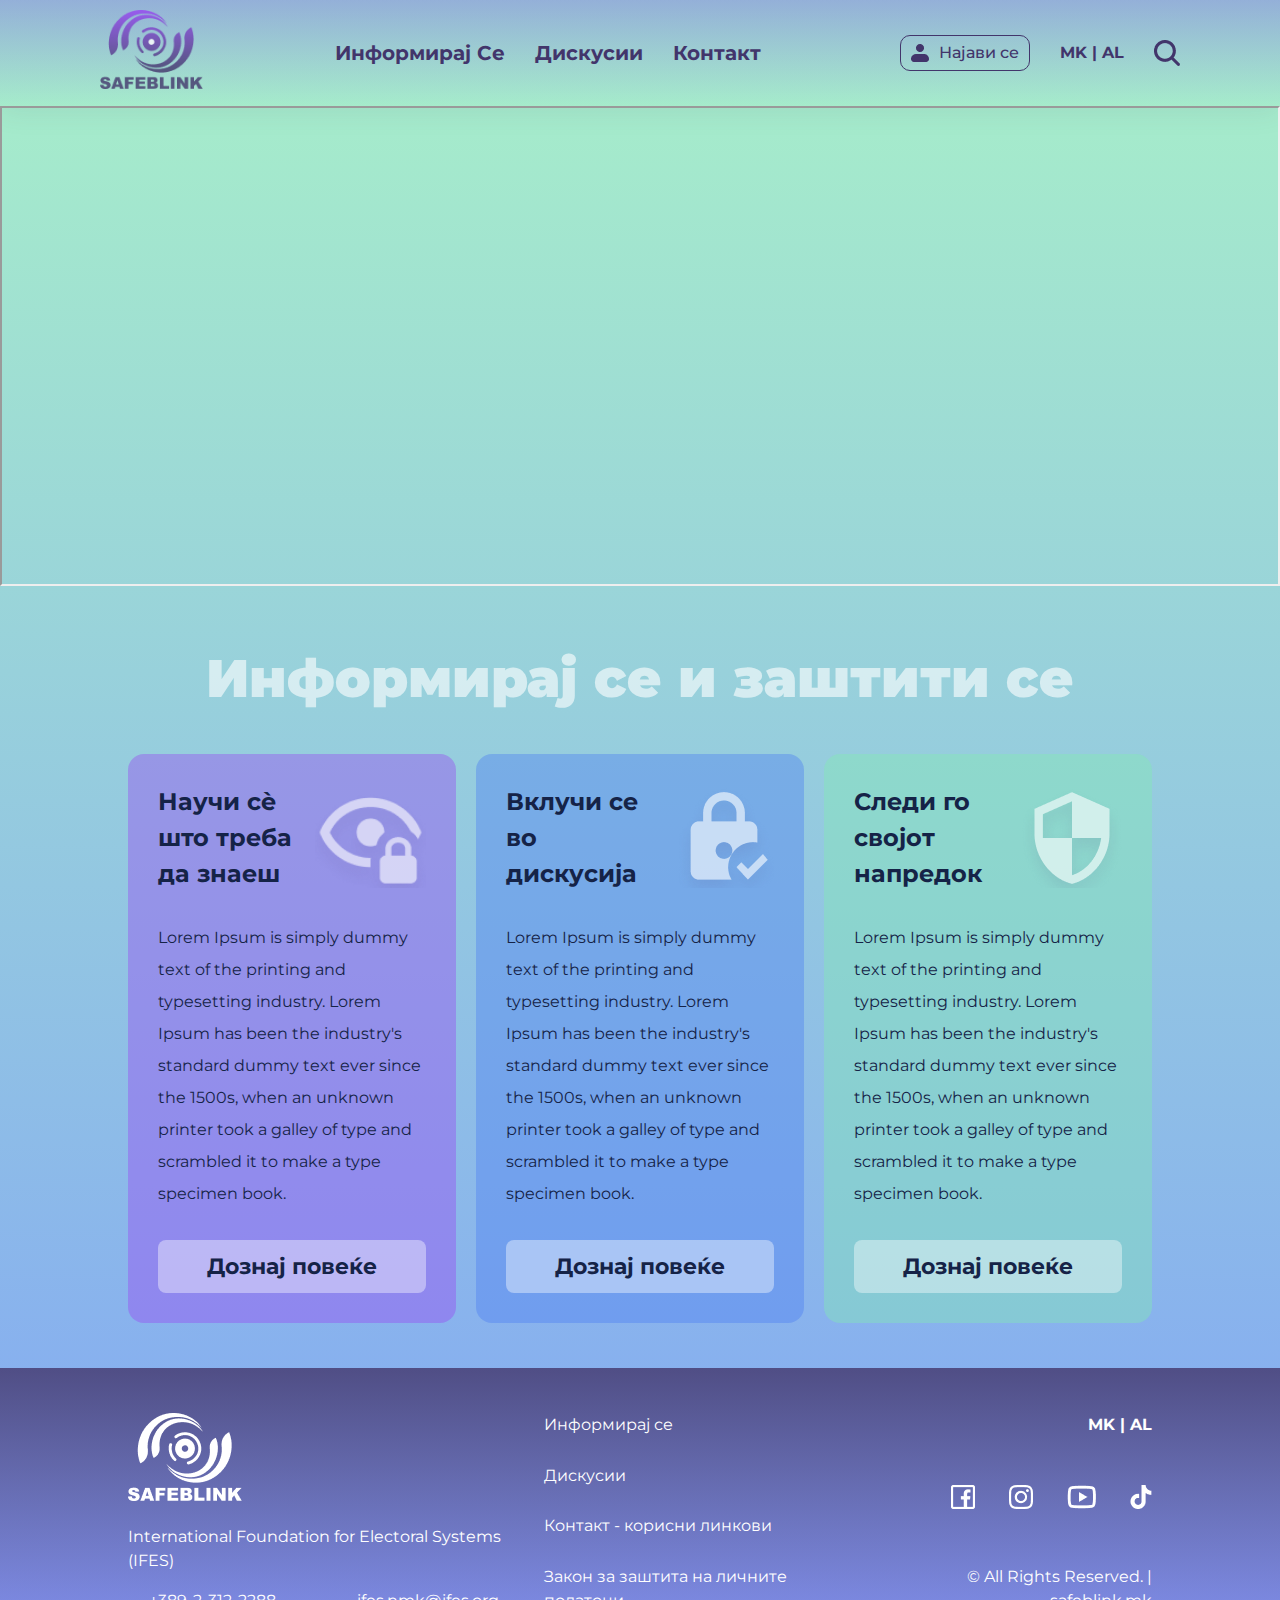
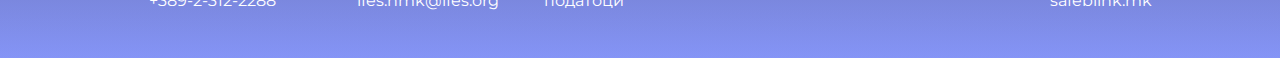
==== index.html @ 6d400f51 "added login popup" ====
<!DOCTYPE html>
<html lang="en">
  <head>
    <meta charset="UTF-8" />
    <meta name="viewport" content="width=device-width, initial-scale=1.0" />
    <title>SAFEBLINK</title>
    <link
      rel="stylesheet"
      href="https://cdnjs.cloudflare.com/ajax/libs/font-awesome/6.5.2/css/all.min.css"
      integrity="sha512-SnH5WK+bZxgPHs44uWIX+LLJAJ9/2PkPKZ5QiAj6Ta86w+fsb2TkcmfRyVX3pBnMFcV7oQPJkl9QevSCWr3W6A=="
      crossorigin="anonymous"
      referrerpolicy="no-referrer"
    />
    <link rel="stylesheet" href="./css/main.css" />
  </head>
  <body>
    <nav>
      <div>
        <div class="logo">
          <a href="#infoPage"><img src="./img/Logo.png" alt="Logo" /></a>
        </div>

        <div class="navigation-container tablet-mobile-hidden">
          <ul class="navigation">
            <li><a href="#contentPage">информирај се</a></li>
            <li><a href="#discussionsPage">дискусии</a></li>
            <li><a href="#contactPage">контакт</a></li>
            <li class="nav-profile-link" id="profileLink">
              <a href="#profilePage">профил</a>
            </li>
          </ul>
        </div>
      </div>

      <div>
        <a class="log-in-btn-a" href="#logInPage"
          ><div class="log-in-btn" id="loginLink">
            <img src="./img/User-Placeholder.png" alt="User" />
            <p>Најави се</p>
          </div></a
        >

        <a class="log-out-btn-a" href="#logInPage"
          ><div class="log-in-btn" id="loginLink">
            <i class="fa-solid fa-right-from-bracket"></i>
            <p>Одјави се</p>
          </div></a
        >

        <div class="profile-nav" id="profileImageLink">
          <div class="profile-img">
            <a href="#profilePage"
              ><img src="" id="navUserImage" alt="Image"
            /></a>
          </div>
        </div>

        <div class="localization mobile-hidden">
          <p>mk | al</p>
        </div>

        <div class="search-container mobile-hidden">
          <div class="search">
            <img src="./img/Search-icon.png" alt="Search" />
          </div>
        </div>

        <burger class="container pc-hidden"
          ><div class="burger">
            <span></span>
            <span></span>
            <span></span></div
        ></burger>

        <div class="navigation-burger-container">
          <ul class="navigation-burger">
            <li><a href="#contentPage">информирај се</a></li>
            <li><a href="#discussionsPage">дискусии</a></li>
            <li><a href="#contactPage">контакт</a></li>
            <li id="profileLinkBurger"><a href="#profilePage">Профил</a></li>
          </ul>
        </div>
      </div>
    </nav>

    <section id="infoPage">
      <!-- VIDEO -->
      <div class="video">
        <iframe
          width="100%"
          height="480"
          src="https://www.youtube.com/embed/tgbNymZ7vqY?mute=1"
        >
        </iframe>
      </div>
      <!-- SECURITY INFO -->
      <div class="sec-info">
        <h1>Информирај се и заштити се</h1>

        <div class="sec-info-cards">
          <div class="sec-info-card purple">
            <div>
              <div class="sec-info-title">Научи сè што треба да знаеш</div>
              <img src="./img/eye-icon.png" alt="" />
            </div>

            <div class="details">
              Lorem Ipsum is simply dummy text of the printing and typesetting
              industry. Lorem Ipsum has been the industry's standard dummy text
              ever since the 1500s, when an unknown printer took a galley of
              type and scrambled it to make a type specimen book.
            </div>

            <a href="#contentPage">Дознај повеќе</a>
          </div>
          <div class="sec-info-card blue">
            <div>
              <div class="sec-info-title">Вклучи се во дискусија</div>
              <img src="./img/lock-icon.png" alt="" />
            </div>

            <div class="details">
              Lorem Ipsum is simply dummy text of the printing and typesetting
              industry. Lorem Ipsum has been the industry's standard dummy text
              ever since the 1500s, when an unknown printer took a galley of
              type and scrambled it to make a type specimen book.
            </div>

            <a href="#discussionsPage">Дознај повеќе</a>
          </div>
          <div class="sec-info-card green">
            <div>
              <div class="sec-info-title">Следи го својот напредок</div>
              <img src="./img/shield-icon.png" alt="" />
            </div>

            <div class="details">
              Lorem Ipsum is simply dummy text of the printing and typesetting
              industry. Lorem Ipsum has been the industry's standard dummy text
              ever since the 1500s, when an unknown printer took a galley of
              type and scrambled it to make a type specimen book.
            </div>

            <a href="#">Дознај повеќе</a>
          </div>
        </div>
      </div>
    </section>

    <section id="logInPage">
      <div class="log-in-page">
        <div class="log-in-form">
          <h1>Придружи ни се</h1>
          <a href="#"
            ><div class="continue-with">
              <i class="fa-brands fa-google fa-xl"></i>
              <p>Продолжи со Google</p>
            </div></a
          >
          <a href="#"
            ><div class="continue-with">
              <i class="fa-brands fa-apple fa-xl"></i>
              <p>Продолжи со Apple</p>
            </div></a
          >
          <a href="#"
            ><div class="continue-with">
              <i class="fa-brands fa-tiktok fa-xl"></i>
              <p>Продолжи со TikTok</p>
            </div></a
          >

          <div class="or"><span>или</span></div>

          <form id="logInForm">
            <label for="usernameLogIn">Корисничко име</label>
            <input
              class="not-checkbox"
              type="text"
              id="usernameLogIn"
              placeholder="Username"
            />

            <label for="passwordLogIn">Лозинка</label>
            <input
              class="not-checkbox"
              type="password"
              id="passwordLogIn"
              placeholder="Password"
            />

            <div class="log-in-help">
              <span
                ><input type="checkbox" id="remember-me" /><label
                  for="remember-me"
                  >Запомни ме</label
                ></span
              ><span><a href="#">Ја заборави лозинката?</a></span>
            </div>

            <button type="submit" class="button-form">Најави се</button>
          </form>
        </div>
        <div class="log-in-image">
          <img src="./img/Log-in-page-image.png" alt="Image" />
        </div>

        <div class="sec-info-modal d-none" id="secInfoModal">
          <div class="sec-info-modal-content">
            <h2>Добредојде!</h2>
            <h4>Успешно пронајден профил</h4>
            <button>Продолжи кон Safeblink</button>
          </div>
        </div>
      </div>
    </section>

    <section id="contentPage">
      <div class="content-page">
        <h1>Сè што треба да знаеш</h1>

        <div class="tablet-mobile-hidden">
          <div class="type-of-content-container">
            <div class="type-of-content active">Видеа</div>
            <div class="type-of-content">Упатства</div>
            <div class="type-of-content">Статии</div>
          </div>
        </div>

        <div class="type-of-content-carousel-container pc-hidden">
          <div class="type-of-content-carousel">
            <div class="carousel-cycle prev">
              <i class="fa-solid fa-arrow-left fa-2xl"></i>
            </div>
            <div class="type-of-content-carousel-item active">Видеа</div>
            <div class="type-of-content-carousel-item">Упатства</div>
            <div class="type-of-content-carousel-item">Статии</div>
            <div class="carousel-cycle next">
              <i class="fa-solid fa-arrow-right fa-2xl"></i>
            </div>
          </div>
          <div class="carousel-btns">
            <span class="carousel-btn active"></span>
            <span class="carousel-btn"></span>
            <span class="carousel-btn"></span>
          </div>
        </div>

        <div class="content-filters"></div>
        <div class="content-cards"></div>

        <!-- MODAL -->
        <div class="content-page-modal">
          <div class="details-and-comments">
            <div class="details"></div>

            <div class="modal-video pc-hidden"></div>

            <div class="comments">
              <div class="new-comment">
                <form id="modalComment">
                  <input
                    id="newModalComment"
                    type="text"
                    placeholder="Остави коментар..."
                  />
                  <span id="modalUser" class="d-flex aic"></span>
                </form>
              </div>
              <div class="all-comments"></div>
            </div>
          </div>

          <div class="modal-video tablet-mobile-hidden"></div>
        </div>
      </div>
    </section>

    <section id="discussionsPage">
      <div class="discussion-page">
        <h1>Табла за дискусии</h1>
        <div class="discussions-container">
          <div class="discussions">
            <div class="new-discussion">
              <form id="newDiscForm">
                <input
                  id="discDetails"
                  type="text"
                  placeholder="Сподели искуство..."
                />
                <span id="discUsername">John Doe</span>
              </form>
            </div>

            <div class="all-discussions">
              <div class="discussion blue">
                <div class="discussion-details">
                  <p>
                    Лорем ипсум е едноставен модел на текст кој се користел во
                    печатарската индустрија. Лорем ипсум бил индустриски
                    стандард кој се користел како модел уште пред 1500 години,
                    кога непознат печатар зел кутија со букви и ги сложил на
                    таков начин за да направи примерок на книга. И не само што
                    овој модел опстанал пет векови туку почнал да се користи и
                    во електронските медиуми, кој се уште не е променет. Се
                    популаризирал во 60-тите години на дваесеттиот век со
                    издавањето на збирка од страни во кои се наоѓале Lorem Ipsum
                    пасуси, а денес во софтверскиот пакет како што е Aldus
                    PageMaker во кој се наоѓа верзија на Lorem Ipsum.
                  </p>
                  <div class="space-between">
                    <span class="d-flex aic"
                      ><div class="profile-img">
                        <a href="#"
                          ><img src="./img/Rectangle 562.png" alt="Image"
                        /></a>
                      </div>
                      John Doe</span
                    ><span class="d-flex aic">Date</span>
                  </div>
                  <form>
                    <input type="text" placeholder="Напиши коментар..." />
                  </form>
                  <div class="disc-extra">
                    <i class="fa-solid fa-plus"></i><span>5 Коментари</span
                    ><span>84 Реакции</span>
                  </div>
                </div>
              </div>
              <div class="discussion purple">
                <div class="discussion-details">
                  <p>
                    Лорем ипсум е едноставен модел на текст кој се користел во
                    печатарската индустрија. Лорем ипсум бил индустриски
                    стандард кој се користел како модел уште пред 1500 години,
                    кога непознат печатар зел кутија со букви и ги сложил на
                    таков начин за да направи примерок на книга.
                  </p>
                  <div class="space-between">
                    <span class="d-flex aic"
                      ><div class="profile-img">
                        <a href="#"
                          ><img src="./img/Rectangle 562.png" alt="Image"
                        /></a>
                      </div>
                      John Doe</span
                    ><span class="d-flex aic">Date</span>
                  </div>
                  <form>
                    <input type="text" placeholder="Напиши коментар..." />
                  </form>
                  <div class="disc-extra">
                    <i class="fa-solid fa-plus"></i><span>5 Коментари</span
                    ><span>84 Реакции</span>
                  </div>
                </div>
              </div>
              <div class="discussion green">
                <div class="discussion-details">
                  <p>
                    Лорем ипсум е едноставен модел на текст кој се користел во
                    печатарската индустрија. Лорем ипсум бил индустриски
                    стандард кој се користел како модел уште пред 1500 години,
                    кога непознат печатар зел кутија со букви и ги сложил на
                    таков начин за да направи примерок на книга. И не само што
                    овој модел опстанал пет векови туку почнал да се користи и
                    во електронските медиуми, кој се уште не е променет.
                  </p>
                  <div class="space-between">
                    <span class="d-flex aic"
                      ><div class="profile-img">
                        <a href="#"
                          ><img src="./img/Rectangle 562.png" alt="Image"
                        /></a>
                      </div>
                      John Doe</span
                    ><span class="d-flex aic">Date</span>
                  </div>
                  <form>
                    <input type="text" placeholder="Напиши коментар..." />
                  </form>
                  <div class="disc-extra">
                    <i class="fa-solid fa-plus"></i><span>5 Коментари</span
                    ><span>84 Реакции</span>
                  </div>
                </div>
              </div>
              <div class="discussion green">
                <div class="discussion-details">
                  <p>
                    Лорем ипсум е едноставен модел на текст кој се користел во
                    печатарската индустрија. Лорем ипсум бил индустриски
                    стандард кој се користел како модел уште пред 1500 години,
                    кога непознат печатар зел кутија со букви и ги сложил на
                    таков начин за да направи примерок на книга. И не само што
                    овој модел опстанал пет векови туку почнал да се користи и
                    во електронските медиуми, кој се уште не е променет.
                  </p>
                  <div class="space-between">
                    <span class="d-flex aic"
                      ><div class="profile-img">
                        <a href="#"
                          ><img src="./img/Rectangle 562.png" alt="Image"
                        /></a>
                      </div>
                      John Doe</span
                    ><span class="d-flex aic">Date</span>
                  </div>
                  <form>
                    <input type="text" placeholder="Напиши коментар..." />
                  </form>
                  <div class="disc-extra">
                    <i class="fa-solid fa-plus"></i><span>5 Коментари</span
                    ><span>84 Реакции</span>
                  </div>
                </div>
              </div>
              <div class="discussion purple">
                <div class="discussion-details">
                  <p>
                    Лорем ипсум е едноставен модел на текст кој се користел во
                    печатарската индустрија. Лорем ипсум бил индустриски
                    стандард кој се користел како модел уште пред 1500 години,
                    кога непознат печатар зел кутија со букви и ги сложил на
                    таков начин за да направи примерок на книга. И не само што
                    овој модел опстанал пет векови туку почнал да се користи и
                    во електронските медиуми, кој се уште не е променет.
                  </p>
                  <div class="space-between">
                    <span class="d-flex aic"
                      ><div class="profile-img">
                        <a href="#"
                          ><img src="./img/Rectangle 562.png" alt="Image"
                        /></a>
                      </div>
                      John Doe</span
                    ><span class="d-flex aic">Date</span>
                  </div>
                  <form>
                    <input type="text" placeholder="Напиши коментар..." />
                  </form>
                  <div class="disc-extra">
                    <i class="fa-solid fa-plus"></i><span>5 Коментари</span
                    ><span>84 Реакции</span>
                  </div>
                </div>
              </div>
              <div class="discussion blue">
                <div class="discussion-details">
                  <p>
                    Лорем ипсум е едноставен модел на текст кој се користел во
                    печатарската индустрија. Лорем ипсум бил индустриски
                    стандард кој се користел како модел уште пред 1500 години,
                    кога непознат печатар зел кутија со букви и ги сложил на
                    таков начин за да направи примерок на книга. И не само што
                    овој модел опстанал пет векови туку почнал да се користи и
                    во електронските медиуми, кој се уште не е променет. Се
                    популаризирал во 60-тите години на дваесеттиот век со
                    издавањето на збирка од страни во кои се наоѓале Lorem Ipsum
                    пасуси, а денес во софтверскиот пакет како што е Aldus
                    PageMaker во кој се наоѓа верзија на Lorem Ipsum.
                  </p>
                  <div class="space-between">
                    <span class="d-flex aic"
                      ><div class="profile-img">
                        <a href="#"
                          ><img src="./img/Rectangle 562.png" alt="Image"
                        /></a>
                      </div>
                      John Doe</span
                    ><span class="d-flex aic">Date</span>
                  </div>
                  <form>
                    <input type="text" placeholder="Напиши коментар..." />
                  </form>
                  <div class="disc-extra">
                    <i class="fa-solid fa-plus"></i><span>5 Коментари</span
                    ><span>84 Реакции</span>
                  </div>
                </div>
              </div>
              <div class="discussion purple">
                <div class="discussion-details">
                  <p>
                    Лорем ипсум е едноставен модел на текст кој се користел во
                    печатарската индустрија. Лорем ипсум бил индустриски
                    стандард кој се користел како модел уште пред 1500 години,
                    кога непознат печатар зел кутија со букви и ги сложил на
                    таков начин за да направи примерок на книга. И не само што
                    овој модел опстанал пет векови туку почнал да се користи и
                    во електронските медиуми, кој се уште не е променет. Се
                    популаризирал во 60-тите години на дваесеттиот век со
                    издавањето на збирка од страни во кои се наоѓале Lorem Ipsum
                    пасуси, а денес во софтверскиот пакет како што е Aldus
                    PageMaker во кој се наоѓа верзија на Lorem Ipsum.
                  </p>
                  <div class="space-between">
                    <span class="d-flex aic"
                      ><div class="profile-img">
                        <a href="#"
                          ><img src="./img/Rectangle 562.png" alt="Image"
                        /></a>
                      </div>
                      John Doe</span
                    ><span class="d-flex aic">Date</span>
                  </div>
                  <form>
                    <input type="text" placeholder="Напиши коментар..." />
                  </form>
                  <div class="disc-extra">
                    <i class="fa-solid fa-plus"></i><span>5 Коментари</span
                    ><span>84 Реакции</span>
                  </div>
                </div>
              </div>
              <div class="discussion green">
                <div class="discussion-details">
                  <p>
                    Лорем ипсум е едноставен модел на текст кој се користел во
                    печатарската индустрија. Лорем ипсум бил индустриски
                    стандард кој се користел како модел уште пред 1500 години,
                    кога непознат печатар зел кутија со букви и ги сложил на
                    таков начин за да направи примерок на книга.
                  </p>
                  <div class="space-between">
                    <span class="d-flex aic"
                      ><div class="profile-img">
                        <a href="#"
                          ><img src="./img/Rectangle 562.png" alt="Image"
                        /></a>
                      </div>
                      John Doe</span
                    ><span class="d-flex aic">Date</span>
                  </div>
                  <form>
                    <input type="text" placeholder="Напиши коментар..." />
                  </form>
                  <div class="disc-extra">
                    <i class="fa-solid fa-plus"></i><span>5 Коментари</span
                    ><span>84 Реакции</span>
                  </div>
                </div>
              </div>
              <div class="discussion blue">
                <div class="discussion-details">
                  <p>
                    Лорем ипсум е едноставен модел на текст кој се користел во
                    печатарската индустрија. Лорем ипсум бил индустриски
                    стандард кој се користел како модел уште пред 1500 години,
                    кога непознат печатар зел кутија со букви и ги сложил на
                    таков начин за да направи примерок на книга. И не само што
                    овој модел опстанал пет векови туку почнал да се користи и
                    во електронските медиуми, кој се уште не е променет. Се
                    популаризирал во 60-тите години на дваесеттиот век со
                    издавањето на збирка од страни во кои се наоѓале Lorem Ipsum
                    пасуси, а денес во софтверскиот пакет како што е Aldus
                    PageMaker во кој се наоѓа верзија на Lorem Ipsum.
                  </p>
                  <div class="space-between">
                    <span class="d-flex aic"
                      ><div class="profile-img">
                        <a href="#"
                          ><img src="./img/Rectangle 562.png" alt="Image"
                        /></a>
                      </div>
                      John Doe</span
                    ><span class="d-flex aic">Date</span>
                  </div>
                  <form>
                    <input type="text" placeholder="Напиши коментар..." />
                  </form>
                  <div class="disc-extra">
                    <i class="fa-solid fa-plus"></i><span>5 Коментари</span
                    ><span>84 Реакции</span>
                  </div>
                </div>
              </div>
            </div>
          </div>
        </div>
        <div class="blur">
          <div class="blur-inner">
            <i class="fa-solid fa-plus"></i>View More
          </div>
        </div>
      </div>
    </section>

    <section id="contactPage">
      <div class="contact-page" id="">
        <h1>Контакт</h1>
        <h3>Побарај стручна помош</h3>
        <div class="contact-container marb-gutter-base-3">
          <div class="contact-details">
            <h4>Агенција за заштита на личните податоци</h4>
            <p>
              Лорем ипсум е едноставен модел на текст кој се користел во
              печатарската индустрија. Лорем ипсум бил индустриски стандард кој
              се користел како модел уште пред 1500 години, кога непознат
              печатар зел кутија со букви и ги сложил на таков начин за да
              направи примерок на книга.
            </p>
          </div>
          <div class="contact-link">
            <a href="#">Линк</a>
          </div>
        </div>
        <h3>Невладини организации</h3>
        <div class="contact-container marb-gutter-base">
          <div class="contact-details">
            <h4>NGO 1</h4>
            <p>
              Лорем ипсум е едноставен модел на текст кој се користел во
              печатарската индустрија. Лорем ипсум бил индустриски стандард кој
              се користел како модел уште пред 1500 години, кога непознат
              печатар зел кутија со букви и ги сложил на таков начин за да
              направи примерок на книга.
            </p>
          </div>
          <div class="contact-link">
            <a href="#">Линк</a>
          </div>
        </div>
        <div class="contact-container marb-gutter-base">
          <div class="contact-details">
            <h4>NGO 2</h4>
            <p>
              Лорем ипсум е едноставен модел на текст кој се користел во
              печатарската индустрија. Лорем ипсум бил индустриски стандард кој
              се користел како модел уште пред 1500 години, кога непознат
              печатар зел кутија со букви и ги сложил на таков начин за да
              направи примерок на книга.
            </p>
          </div>
          <div class="contact-link">
            <a href="#">Линк</a>
          </div>
        </div>
        <div class="contact-container">
          <div class="contact-details">
            <h4>NGO 3</h4>
            <p>
              Лорем ипсум е едноставен модел на текст кој се користел во
              печатарската индустрија. Лорем ипсум бил индустриски стандард кој
              се користел како модел уште пред 1500 години, кога непознат
              печатар зел кутија со букви и ги сложил на таков начин за да
              направи примерок на книга.
            </p>
          </div>
          <div class="contact-link">
            <a href="#">Линк</a>
          </div>
        </div>
      </div>
    </section>

    <section id="profilePage">
      <div class="profile-page">
        <h1>Профил</h1>
        <div class="profile-main">
          <div class="profile-image-container">
            <div class="profile-image">
              <img id="profilePicture" src="" alt="Pfp" />
              <button class="profile-edit hover">Промени</button>
            </div>
          </div>

          <div class="profile-settings">
            <form id="profileSettings">
              <div class="settings-section">
                <div class="settings-section-inner">
                  <label for="username-profile"
                    >Име и презиме / Корисничко име</label
                  >
                  <div class="relative">
                    <input
                      class="input-profile hover"
                      type="text"
                      id="username-profile"
                      disabled
                    />
                    <button class="profile-edit hover">Промени</button>
                  </div>
                </div>

                <div class="settings-section-inner">
                  <label for="email-profile">Email адреса</label>
                  <div class="relative">
                    <input
                      class="input-profile hover"
                      type="email"
                      id="email-profile"
                      disabled
                    />
                    <button class="profile-edit hover" id="editEmail">
                      Промени
                    </button>
                    <div class="editing">
                      <button class="profile-editing" id="editEmailConfirm">
                        <i class="fa-solid fa-check fa-xl lime-green"></i>
                      </button>
                      <button class="profile-editing" id="editEmailCancel">
                        <i class="fa-solid fa-xmark fa-xl red"></i>
                      </button>
                    </div>
                  </div>
                </div>

                <div class="settings-section-inner">
                  <label for="password-profile">Лозинка</label>
                  <div class="relative">
                    <input
                      class="input-profile hover"
                      type="password"
                      id="password-profile"
                      disabled
                    />
                    <button class="profile-edit hover">Промени</button>
                  </div>
                </div>
              </div>

              <div class="settings-section">
                <div class="settings-section-inner">
                  <label for="birth-date">Година на раѓање</label>
                  <div class="relative">
                    <input
                      class="input-profile hover"
                      type="number"
                      id="birth-date"
                      min="1900"
                      max="2024"
                      step="1"
                      disabled
                    />
                    <button class="profile-edit hover" id="editBirthDate">
                      Промени
                    </button>
                    <div class="editing">
                      <button class="profile-editing" id="editBirthDateConfirm">
                        <i class="fa-solid fa-check fa-xl lime-green"></i>
                      </button>
                      <button class="profile-editing" id="editBirthDateCancel">
                        <i class="fa-solid fa-xmark fa-xl red"></i>
                      </button>
                    </div>
                  </div>
                </div>

                <div class="settings-section-inner">
                  <label for="gender">Пол</label>
                  <div class="relative">
                    <input
                      class="input-profile hover"
                      type="text"
                      id="gender"
                      disabled
                    />
                    <button class="profile-edit hover">Промени</button>
                  </div>
                </div>
              </div>
            </form>
          </div>
        </div>

        <div class="profile-progress">
          <div class="progress-extra">
            <p>Следи го својот Safeblink напредок!</p>
            <p class="progress-extra-p">Моментално ниво: Лорем ипсум</p>
          </div>
          <div class="profile-progress-bar">
            <div class="profile-progress-bar-inner"></div>
          </div>
        </div>

        <div class="profile-achievements">
          <div class="achievement d-grid">
            <div class="achievement-img">
              <i class="fa-solid fa-hand-fist"></i>
            </div>
            <span>Се придружи!</span>
          </div>
          <div class="achievement d-none" id="videosAchievement">
            <div class="achievement-img">
              <i class="fa-solid fa-video"></i>
            </div>
            <span>Изгледани 5 видеа</span>
          </div>
          <div class="achievement d-none" id="discussionAchievement">
            <div class="achievement-img">
              <i class="fa-solid fa-shield-halved"></i>
            </div>
            <span>Активност во дискусија</span>
          </div>
        </div>
      </div>
    </section>

    <footer>
      <div class="footer-inner">
        <div class="outer">
          <div class="inner logo-footer">
            <a href="#infoPage"
              ><img src="./img/Logo-white.png" alt="Logo"
            /></a>
          </div>
          <div class="inner">
            <p class="margin-top">
              International Foundation for Electoral Systems (IFES)
            </p>
          </div>
          <div class="inner font-awesome-icons-outer">
            <div class="font-awesome-icons-inner">
              <i class="fa-solid fa-phone"></i>
              <p>+389-2-312-2288</p>
            </div>
            <div class="font-awesome-icons-inner">
              <i class="fa-regular fa-envelope margin-left"></i>
              <p>ifes.nmk@ifes.org</p>
            </div>
          </div>
        </div>
        <div class="outer">
          <div class="extra-links">
            <div><a href="#contentPage">Информирај се</a></div>
            <div><a href="#discussionsPage">Дискусии</a></div>
            <div><a href="#contactPage">Контакт - корисни линкови</a></div>
            <div><a href="#">Закон за заштита на личните податоци</a></div>
          </div>
        </div>
        <div class="outer last">
          <div class="localization marb-1-5rem">
            <div>mk | al</div>
          </div>
          <div class="inner marb-1-5rem">
            <a href="#"><img src="./img/facebook.png" alt="facebook" /></a>
            <a href="#"><img src="./img/Instagram.png" alt="instagram" /></a>
            <a href="#"><img src="./img/Youtube.png" alt="youtube" /></a>
            <a href="#"><img src="./img/TikTok.png" alt="tiktok" /></a>
          </div>
          <div class="inner">© All Rights Reserved. | safeblink.mk</div>
        </div>
      </div>
    </footer>
    <!-- JAVASCRIPT -->
    <script type="module" src="./js/variables.js"></script>
    <script type="module" src="./js/helpers.js"></script>
    <script type="module" src="./js/misc.js"></script>
    <script type="module" src="./js/content-page.js"></script>
    <script type="module" src="./js/discussion-page.js"></script>
    <script type="module" src="./js/profile-page.js"></script>
    <script type="module" src="./js/routing.js"></script>
  </body>
</html>
---- css/main.css ----
@import url("https://fonts.googleapis.com/css2?family=Montserrat:ital,wght@0,100..900;1,100..900&family=Ubuntu:ital,wght@0,300;0,400;0,500;0,700;1,300;1,400;1,500;1,700&display=swap");
* {
  box-sizing: border-box;
}

body {
  margin: 0;
}

h1,
h2,
h3,
p,
ul {
  margin-top: 0;
}

img {
  display: inline-block;
  max-width: 100%;
}

a {
  text-decoration: none;
}

.profile-page, .profile-page .profile-progress, .contact-page, .discussion-page, .content-page, .content-page .content-cards, .log-in-page, footer .footer-inner, .sec-info {
  padding-top: 2.8125rem;
  padding-bottom: 2.8125rem;
}
@media (max-width: 768px) {
  .profile-page, .profile-page .profile-progress, .contact-page, .discussion-page, .content-page, .content-page .content-cards, .log-in-page, footer .footer-inner, .sec-info {
    padding-top: 1.875rem;
    padding-bottom: 1.875rem;
  }
}

.profile-page, .contact-page, .discussion-page, .content-page, .log-in-page, footer .footer-inner, .sec-info {
  width: 80%;
  margin-left: auto;
  margin-right: auto;
}
@media (max-width: 768px) {
  .profile-page, .contact-page, .discussion-page, .content-page, .log-in-page, footer .footer-inner, .sec-info {
    width: 100%;
    padding-left: 0.9375rem;
    padding-right: 0.9375rem;
  }
}

.sec-info .sec-info-cards .sec-info-card a {
  padding: 10px 0;
  width: 100%;
  font-size: 22px;
  font-weight: 700;
  border: 2px;
  border-radius: 8px;
  background: rgba(255, 255, 255, 0.4);
  color: rgb(21, 35, 71);
  display: block;
  text-align: center;
}
.sec-info .sec-info-cards .sec-info-card a:hover {
  cursor: pointer;
}

.profile-page h1, .contact-page h1, .discussion-page h1, .content-page h1, .log-in-page h1, .sec-info h1 {
  font-size: clamp(2.5rem, 4.167vw, 6.25rem);
  font-weight: 900;
  color: hsla(0, 0%, 100%, 0.6);
}
@media (max-width: 768px) {
  .profile-page h1, .contact-page h1, .discussion-page h1, .content-page h1, .log-in-page h1, .sec-info h1 {
    text-align: center;
  }
}

.log-in-page .button-form, .sec-info-modal button {
  background: rgba(255, 255, 255, 0.4);
  border: 1.58px solid;
  border-image-source: linear-gradient(180deg, rgba(255, 255, 255, 0.4) 0%, rgba(255, 255, 255, 0) 29.17%);
  box-shadow: 0px 6.32px 12.64px 0px rgba(66, 53, 107, 0.1);
  padding: 0.5625rem 0;
  width: 50%;
  border-radius: 6.32px;
  font-size: clamp(1.25rem, 1.042vw, 1.4rem);
  font-weight: 700;
  color: rgb(66, 53, 107);
  display: block;
  margin-right: auto;
  margin-left: auto;
}
.log-in-page .button-form:hover, .sec-info-modal button:hover {
  cursor: pointer;
}

.content-page .content-filters .content-filter.active, .content-page .content-filters .content-filter {
  border: 1px solid rgba(255, 255, 255, 0.7);
  border-radius: 24px;
  background: linear-gradient(180deg, rgba(255, 255, 255, 0.8) 0%, rgba(255, 255, 255, 0) 100%);
  box-shadow: 0px 8px 16px 0px rgba(66, 53, 107, 0.1);
  padding: 0.46875rem 0.9375rem;
  color: rgb(66, 53, 107);
  font-weight: 500;
  display: grid;
  align-content: center;
}
.content-page .content-filters .content-filter:not(:last-child) {
  margin-right: 0.9375rem;
}
.content-page .content-filters .content-filter:hover {
  cursor: pointer;
}

body {
  font-family: "Montserrat", sans-serif;
  font-weight: 400;
  line-height: 1.5;
  background: linear-gradient(rgba(131, 234, 177, 0.7), rgba(75, 124, 243, 0.7));
  color: rgb(21, 35, 71);
  font-size: clamp(1rem, 0.938vw, 1.25rem);
}

.pc-hidden {
  display: none;
}
@media (max-width: 768px) {
  .pc-hidden {
    display: block;
  }
}
@media (max-width: 425px) {
  .pc-hidden {
    display: block;
  }
}

.tablet-hidden {
  display: block;
}
@media (max-width: 768px) {
  .tablet-hidden {
    display: none;
  }
}
@media (max-width: 425px) {
  .tablet-hidden {
    display: block;
  }
}

.mobile-hidden {
  display: block;
}
@media (max-width: 768px) {
  .mobile-hidden {
    display: block;
  }
}
@media (max-width: 425px) {
  .mobile-hidden {
    display: none;
  }
}

.tablet-mobile-hidden {
  display: block;
}
@media (max-width: 768px) {
  .tablet-mobile-hidden {
    display: none;
  }
}
@media (max-width: 425px) {
  .tablet-mobile-hidden {
    display: none;
  }
}

.d-none {
  display: none;
}

nav {
  background: linear-gradient(rgba(118, 79, 240, 0.4), rgba(118, 79, 240, 0));
  display: flex;
  justify-content: space-between;
  align-items: center;
  color: rgb(66, 53, 107);
  padding: 0.625rem 6.25rem;
  box-shadow: 0px 8px 24px 0px rgba(66, 53, 107, 0.08);
}
@media (max-width: 768px) {
  nav {
    padding: 0.313rem 1rem;
  }
}
nav p {
  margin: 0;
}
nav .logo a {
  width: 90%;
}
@media (max-width: 768px) {
  nav .logo a {
    width: 5rem;
  }
}
nav div {
  display: flex;
  align-items: center;
}
nav ul.navigation {
  display: flex;
  list-style: none;
  margin: 0;
  padding: 0;
  margin-left: 120px;
}
nav ul.navigation li a {
  font-size: clamp(1.275rem, 1.146vw, 1.5rem);
  color: rgb(66, 53, 107);
  font-weight: 700;
  text-transform: capitalize;
  transition: all 0.2s;
}
nav ul.navigation li a:hover {
  color: rgb(255, 255, 255);
}
nav ul.navigation li:not(:last-child) {
  margin-right: 30px;
}
nav .nav-profile-link {
  display: none;
}
nav .nav-profile-link.visible {
  display: flex;
}
@media (max-width: 768px) {
  nav .nav-profile-link.visible {
    display: none;
  }
}
@media (max-width: 425px) {
  nav .nav-profile-link.visible {
    display: none;
  }
}
nav .log-in-btn-a {
  margin-right: 30px;
  display: none;
  color: rgb(66, 53, 107);
}
nav .log-out-btn-a {
  margin-right: 30px;
  display: none;
  color: rgb(66, 53, 107);
}
nav .log-in-btn {
  border: 1.6px solid rgb(66, 53, 107);
  padding: 5px 10px;
  border-radius: 10px;
  font-weight: 500;
  transition: all 0.2s;
}
nav .log-in-btn:hover {
  background: white;
  cursor: pointer;
}
nav .log-in-btn img {
  margin-right: 10px;
}
@media (max-width: 768px) {
  nav .log-in-btn img {
    width: 15%;
  }
}
nav .log-in-btn i {
  margin-right: 10px;
}
nav .log-in-btn-a.visible {
  display: flex;
}
@media (max-width: 768px) {
  nav .log-in-btn-a.visible {
    display: flex;
  }
}
@media (max-width: 425px) {
  nav .log-in-btn-a.visible {
    margin: 0;
  }
}
nav .log-out-btn-a.visible {
  display: flex;
}
@media (max-width: 768px) {
  nav .log-out-btn-a.visible {
    display: flex;
  }
}
@media (max-width: 425px) {
  nav .log-out-btn-a.visible {
    margin-right: 0;
  }
}
nav .profile-nav {
  display: none;
}
nav .profile-nav .profile-img {
  border: 1.6px solid rgb(66, 53, 107);
  width: 50px;
  height: 50px;
  border-radius: 50%;
  margin-right: 30px;
  overflow: hidden;
}
nav .profile-nav .profile-img a {
  height: 100%;
  width: 100%;
}
nav .profile-nav.visible {
  display: flex;
}
@media (max-width: 768px) {
  nav .profile-nav.visible {
    display: flex;
  }
}
@media (max-width: 425px) {
  nav .profile-nav.visible {
    display: none;
  }
}
nav .localization {
  text-transform: uppercase;
  margin-right: 30px;
  font-weight: 700;
}
nav .burger {
  margin-left: 30px;
  position: relative;
  width: 2.25rem;
  height: 2rem;
}
nav .burger:hover span {
  background: rgb(255, 255, 255);
}
nav .burger span {
  position: absolute;
  display: inline-block;
  height: 15%;
  width: 75%;
  top: 50%;
  left: 50%;
  background: rgb(66, 53, 107);
  transform: translate(-50%, -50%);
  transition: all 0.25s ease;
  border-radius: 6px;
}
nav .burger span:first-child {
  top: 25%;
}
nav .burger span:nth-child(3) {
  top: 75%;
}
nav .burger.active span:first-child {
  top: 50%;
  transform: translate(-50%, -50%) rotate(45deg);
}
nav .burger.active span:nth-child(2) {
  opacity: 0;
}
nav .burger.active span:nth-child(3) {
  top: 50%;
  transform: translate(-50%, -50%) rotate(-45deg);
}
nav .navigation-burger-container {
  background: rgba(66, 53, 107, 0.9);
  position: absolute;
  top: 77.7167px;
  height: -moz-min-content;
  height: min-content;
  max-width: 50%;
  width: 100%;
  border-radius: 16px;
  padding: 1.40625rem 0;
  z-index: 998;
  display: none;
}
@media (max-width: 425px) {
  nav .navigation-burger-container {
    max-width: 100%;
  }
}
nav .navigation-burger-container ul.navigation-burger {
  display: flex;
  flex-direction: column;
  justify-content: center;
  align-items: center;
  width: 100%;
  list-style: none;
  margin: 0;
  padding: 0;
}
nav .navigation-burger-container ul.navigation-burger li:not(:first-child) {
  margin-top: 0.9375rem;
}
nav .navigation-burger-container ul.navigation-burger a {
  color: rgb(255, 255, 255);
  font-size: clamp(1.25rem, 1.042vw, 1.4rem);
  font-weight: 700;
  text-transform: capitalize;
  transition: all 0.2s;
}
nav .navigation-burger-container ul.navigation-burger a:hover {
  color: rgb(118, 79, 240);
}
nav .navigation-burger-container.active {
  display: block;
  right: 0;
}
nav .search {
  display: grid;
  align-content: center;
}

.sec-info h1 {
  text-align: center;
}
.sec-info .sec-info-cards {
  display: grid;
  gap: 20px;
  grid-template-columns: repeat(3, 1fr);
}
@media (max-width: 768px) {
  .sec-info .sec-info-cards {
    grid-template-columns: repeat(2, 1fr);
  }
}
@media (max-width: 425px) {
  .sec-info .sec-info-cards {
    grid-template-columns: 1fr;
  }
}
.sec-info .sec-info-cards .sec-info-card {
  padding: 1.875rem;
  border-radius: 16px;
}
.sec-info .sec-info-cards .sec-info-card div {
  display: flex;
  align-items: center;
}
.sec-info .sec-info-cards .sec-info-card img {
  height: 6.25rem;
}
.sec-info .sec-info-cards .sec-info-card .sec-info-title {
  font-size: clamp(1.5rem, 1.667vw, 2.5rem);
  font-weight: 700;
}
.sec-info .sec-info-cards .sec-info-card .details {
  padding: 1.875rem 0;
  line-height: 32px;
}
.purple {
  background: rgba(153, 70, 243, 0.4);
}

.blue {
  background: rgba(75, 124, 243, 0.4);
}

.green {
  background: rgba(131, 234, 177, 0.4);
}

footer {
  background: linear-gradient(180deg, rgba(66, 53, 107, 0.8) 0%, rgba(153, 70, 243, 0.16) 100%);
}
footer .footer-inner {
  display: flex;
  justify-content: space-between;
  color: rgb(255, 255, 255);
}
@media (max-width: 768px) {
  footer .footer-inner {
    flex-direction: column;
    text-align: center;
  }
}
@media (max-width: 425px) {
  footer .footer-inner {
    text-align: left;
  }
}
@media (max-width: 768px) {
  footer .footer-inner .logo-footer img {
    width: 5rem;
  }
}
footer .footer-inner .extra-links {
  height: 100%;
  display: flex;
  flex-direction: column;
  justify-content: space-between;
}
@media (max-width: 768px) {
  footer .footer-inner .extra-links div {
    margin-bottom: 1.5rem;
  }
}
footer .footer-inner .extra-links a {
  color: rgb(255, 255, 255);
}
footer .footer-inner .localization {
  text-transform: uppercase;
  font-weight: 700;
}
footer .footer-inner .outer:last-child {
  text-align: right;
}
@media (max-width: 768px) {
  footer .footer-inner .outer:last-child {
    text-align: center;
  }
}
footer .footer-inner .last {
  display: flex;
  flex-direction: column;
  justify-content: space-between;
}
footer .footer-inner .last .inner a:not(:last-child) {
  margin-right: 1.875rem;
}
footer .footer-inner .font-awesome-icons-outer {
  display: flex;
}
@media (max-width: 768px) {
  footer .footer-inner .font-awesome-icons-outer {
    margin-bottom: 1.5rem;
    justify-content: center;
  }
}
footer .footer-inner .font-awesome-icons-outer .font-awesome-icons-inner {
  display: flex;
  align-items: center;
}
footer .footer-inner .font-awesome-icons-outer .font-awesome-icons-inner i {
  margin-right: 1.3125rem;
}
footer .footer-inner .font-awesome-icons-outer .font-awesome-icons-inner p {
  margin: 0;
}
footer .footer-inner .font-awesome-icons-outer .margin-left {
  margin-left: 3.75rem;
}
footer .footer-inner .margin-top {
  margin-top: 16px;
}
@media (max-width: 768px) {
  footer .marb-1-5rem {
    margin-bottom: 1.5rem;
  }
}

.log-in-page {
  display: flex;
  grid-template-columns: repeat(2, 1fr);
  justify-content: space-between;
  position: relative;
}
@media (max-width: 768px) {
  .log-in-page {
    flex-direction: column-reverse;
  }
}
.log-in-page .log-in-form {
  flex-basis: 50%;
}
.log-in-page a {
  display: block;
  color: rgb(21, 35, 71);
}
.log-in-page a .continue-with {
  background: rgb(255, 255, 255);
  padding: 0 1.40625rem;
  display: flex;
  align-items: center;
  border: 1.58px solid rgb(153, 70, 243);
  border-radius: 3.95px;
  height: 56.9px;
}
.log-in-page a .continue-with p {
  display: inline-block;
  margin-bottom: 0;
  margin-left: 1.875rem;
}
.log-in-page a:not(:first-child) {
  margin-top: 1.875rem;
}
.log-in-page .log-in-image {
  display: flex;
  justify-content: center;
  align-items: center;
  flex-basis: 47.5%;
}
.log-in-page .log-in-image img {
  width: 100%;
}
.log-in-page label {
  color: rgb(255, 255, 255);
}
.log-in-page label:not(:last-child) {
  font-weight: 700;
}
.log-in-page span a {
  color: rgb(255, 255, 255);
}
.log-in-page input.not-checkbox {
  width: 100%;
  padding: 0 1.40625rem;
  border: 1.58px solid rgb(153, 70, 243);
  border-radius: 3.95px;
  height: 56.9px;
  margin-bottom: 0.9375rem;
  margin-top: 0.375rem;
  font-size: clamp(1rem, 0.938vw, 1.25rem);
}
.log-in-page ::-moz-placeholder {
  font-size: clamp(1rem, 0.938vw, 1.25rem);
}
.log-in-page ::placeholder {
  font-size: clamp(1rem, 0.938vw, 1.25rem);
}
.log-in-page .log-in-help {
  display: flex;
  justify-content: space-between;
}
.log-in-page .or {
  width: 100%;
  text-align: center;
  border-bottom: 1px solid #000;
  line-height: 0.1em;
  margin: 10px 0 20px;
}
.log-in-page .or span {
  background-color: transparent;
  padding: 0 10px;
}
.log-in-page .button-form {
  margin-top: 1.875rem;
}

.sec-info-modal {
  padding: 15rem 0;
  align-content: center;
  background: linear-gradient(180deg, rgba(153, 70, 243, 0.8) 0%, rgba(66, 53, 107, 0.8) 100%);
  box-shadow: 0px 8px 16px 0px rgba(66, 53, 107, 0.1);
  border-radius: 32px;
  height: 25%;
  width: 60%;
  z-index: 999;
  position: fixed;
  top: 50%;
  transform: translateY(-50%);
  left: 0;
  right: 0;
  margin-left: auto;
  margin-right: auto;
  text-align: center;
  color: rgb(255, 255, 255);
}
@media (max-width: 768px) {
  .sec-info-modal {
    width: 90%;
    padding: 7.5rem 0;
  }
}
@media (max-width: 425px) {
  .sec-info-modal {
    padding: 15rem 0;
  }
}
.sec-info-modal h2 {
  font-size: clamp(1.875rem, 3.333vw, 4.375rem);
  font-weight: 900;
  margin-bottom: 0.9375rem;
}
.sec-info-modal h4 {
  font-size: clamp(1.5rem, 2.083vw, 2.5rem);
  margin: 0;
  margin-bottom: 3.75rem;
}
.content-page {
  position: relative;
}
.content-page .type-of-content-container {
  display: flex;
  font-size: 36px;
  font-weight: 900;
  width: 70%;
  justify-content: space-around;
  margin-right: auto;
  margin-left: auto;
}
.content-page .type-of-content-container div {
  opacity: 0.4;
}
.content-page .type-of-content-container div:hover {
  cursor: pointer;
}
.content-page .type-of-content.active {
  opacity: 1;
}
.content-page .type-of-content-carousel {
  text-align: center;
  display: flex;
  justify-content: space-between;
}
.content-page .type-of-content-carousel .carousel-cycle {
  display: flex;
  align-items: center;
  justify-content: center;
}
.content-page .type-of-content-carousel .type-of-content-carousel-item {
  display: flex;
  align-items: center;
  justify-content: center;
  font-size: 36px;
  font-weight: 900;
  display: none;
}
.content-page .type-of-content-carousel .type-of-content-carousel-item.active {
  display: block;
}
.content-page .carousel-btns {
  margin-top: 0.9375rem;
  text-align: center;
}
.content-page .carousel-btns .carousel-btn {
  display: inline-block;
  height: 1rem;
  width: 1rem;
  border-radius: 50%;
  background: rgb(21, 35, 71);
  opacity: 0.25;
}
.content-page .carousel-btns .carousel-btn:not(:last-child) {
  margin-right: 0.9375rem;
}
.content-page .carousel-btns .carousel-btn.active {
  opacity: 1;
}
.content-page .content-filters {
  display: flex;
  padding-top: 2.8125rem;
  -ms-overflow-style: none; /* for Internet Explorer, Edge */
  scrollbar-width: none; /* for Firefox */
}
@media (max-width: 768px) {
  .content-page .content-filters {
    width: 100%;
    overflow-x: scroll;
  }
}
.content-page .content-filters::-webkit-scrollbar {
  display: none; /* for Chrome, Safari, and Opera */
}
.content-page .content-filters .content-filter.active {
  opacity: 1;
}
.content-page .content-filters .content-filter {
  opacity: 0.5;
  text-transform: capitalize;
}
.content-page .content-cards {
  display: grid;
  grid-template-columns: repeat(4, 1fr);
  gap: 1.40625rem;
}
@media (max-width: 768px) {
  .content-page .content-cards {
    grid-template-columns: repeat(2, 1fr);
  }
}
@media (max-width: 425px) {
  .content-page .content-cards {
    grid-template-columns: 1fr;
  }
}
.content-page .content-cards .content-card {
  display: flex;
  align-items: end;
  height: 500px;
  background-position: center;
  background-size: cover;
  box-shadow: 0px 8px 16px 0px rgba(66, 53, 107, 0.3);
  border-radius: 16px;
  overflow: hidden;
  position: relative;
}
.content-page .content-cards .content-card:hover {
  cursor: pointer;
}
.content-page .content-cards .content-card:hover .play-button {
  opacity: 1;
}
.content-page .content-cards .content-card .play-button {
  position: absolute;
  top: 25%;
  left: 50%;
  transform: translate(-50%, -50%);
  border-radius: 50%;
  display: flex;
  align-items: center;
  justify-content: center;
  font-size: 36px;
  font-weight: 900;
  color: rgb(255, 255, 255);
  background: gray;
  opacity: 0;
  transition: opacity 0.3s ease-in-out;
  font-size: 7rem;
}
.content-page .content-cards .content-card .card-content {
  padding: 1.40625rem;
  background: linear-gradient(0deg, rgba(255, 255, 255, 0.7), rgba(255, 255, 255, 0.7)), linear-gradient(180deg, rgba(255, 255, 255, 0) 0%, rgba(255, 255, 255, 0.8) 100%);
}
.content-page .content-cards .content-card .card-content .card-title {
  font-size: 20px;
  font-weight: 700;
  margin-bottom: 0.75rem;
}
.content-page .content-cards .content-card .card-content .card-date {
  opacity: 0.5;
  margin-top: 0.75rem;
}
.content-page .content-page-modal {
  height: 90vh;
  width: 75%;
  position: fixed;
  top: 1.875rem;
  left: 50%;
  top: 50%;
  transform: translate(-50%, -50%);
  z-index: 999;
  background: rgba(255, 255, 255, 0.9);
  padding: 1.875rem;
  border-radius: 32px;
  display: none;
  justify-content: space-between;
  -ms-overflow-style: none;
  scrollbar-width: none;
}
@media (max-width: 768px) {
  .content-page .content-page-modal {
    width: 99%;
    height: 90vh;
    overflow-y: scroll;
    left: 50%;
    top: 1rem;
    transform: translate(-50%, 0%);
  }
}
.content-page .content-page-modal::-webkit-scrollbar {
  display: none;
}
.content-page .content-page-modal .details-and-comments {
  flex-basis: 67.5%;
}
@media (max-width: 768px) {
  .content-page .content-page-modal .details-and-comments {
    flex-basis: 100%;
  }
}
.content-page .content-page-modal .details-and-comments .details {
  margin-bottom: 2.8125rem;
}
.content-page .content-page-modal .details-and-comments .details p {
  overflow-y: scroll;
  height: 6.875rem;
}
.content-page .content-page-modal .details-and-comments .details h3 {
  font-size: clamp(1.375rem, 1.25vw, 1.75rem);
  font-weight: 700;
  margin-bottom: 0;
  color: rgb(66, 53, 107);
}
.content-page .content-page-modal .details-and-comments .details div {
  color: rgba(21, 35, 71, 0.5);
}
.content-page .content-page-modal .details-and-comments .modal-title {
  display: flex;
  justify-content: space-between;
  margin-bottom: 24px;
}
.content-page .content-page-modal .details-and-comments #modalClose {
  background: transparent;
  border: none;
  color: red;
  font-size: 1.5rem;
}
.content-page .content-page-modal .details-and-comments #modalClose:hover {
  cursor: pointer;
}
.content-page .content-page-modal .details-and-comments .comments .new-comment {
  border: 2px solid rgba(21, 35, 71, 0.5);
  border-radius: 16px;
  padding: 0.9375rem;
  margin-bottom: 0.9375rem;
}
.content-page .content-page-modal .details-and-comments .comments .new-comment input {
  display: block;
  width: 100%;
  background: transparent;
  border-top: transparent;
  border-left: transparent;
  border-right: transparent;
  border-bottom: 1px solid black;
  padding: 0.46875rem 0;
  font-size: clamp(1.375rem, 1.25vw, 1.75rem);
  margin-bottom: 1rem;
}
.content-page .content-page-modal .details-and-comments .comments .new-comment span {
  font-weight: 500;
  color: rgba(21, 35, 71, 0.5);
}
.content-page .content-page-modal .details-and-comments .comments .all-comments {
  height: 345px;
  overflow-y: scroll;
  -ms-overflow-style: none;
  scrollbar-width: none;
}
@media (max-width: 1680px) {
  .content-page .content-page-modal .details-and-comments .comments .all-comments {
    height: 163px;
  }
}
@media (max-width: 768px) {
  .content-page .content-page-modal .details-and-comments .comments .all-comments {
    height: 345px;
  }
}
.content-page .content-page-modal .details-and-comments .comments .all-comments::-webkit-scrollbar {
  display: none;
}
.content-page .content-page-modal .details-and-comments .comments .all-comments .comment {
  border: 2px solid rgba(21, 35, 71, 0.5);
  border-radius: 16px;
  padding: 0.9375rem;
}
.content-page .content-page-modal .details-and-comments .comments .all-comments .comment:not(:last-child) {
  margin-bottom: 0.9375rem;
}
.content-page .content-page-modal .details-and-comments .comments .all-comments .comment span {
  font-weight: 500;
}
.content-page .content-page-modal .details-and-comments ::-moz-placeholder {
  font-size: clamp(1.375rem, 1.25vw, 1.75rem);
}
.content-page .content-page-modal .details-and-comments ::placeholder {
  font-size: clamp(1.375rem, 1.25vw, 1.75rem);
}
.content-page .content-page-modal .modal-video {
  flex-basis: 30%;
}
.content-page .content-page-modal .profile-modal {
  width: -moz-min-content;
  width: min-content;
}

.space-between {
  display: flex;
  justify-content: space-between;
}

.d-flex {
  display: flex;
}

.aic {
  align-items: center;
}

.profile-img {
  border: 1.6px solid rgb(66, 53, 107);
  width: 50px;
  height: 50px;
  margin-right: 1rem;
  border-radius: 50%;
  overflow: hidden;
}
.profile-img a {
  height: 100%;
  width: 100%;
}

.discussion-page {
  position: relative;
}
.discussion-page .discussions-container {
  height: 150vh;
  overflow-y: hidden;
}
.discussion-page .discussions {
  -moz-columns: 3;
       columns: 3;
}
@media (max-width: 768px) {
  .discussion-page .discussions {
    -moz-columns: 2;
         columns: 2;
  }
}
@media (max-width: 425px) {
  .discussion-page .discussions {
    -moz-columns: 1;
         columns: 1;
  }
}
.discussion-page .discussions input {
  display: block;
  width: 100%;
  background: transparent;
  border-top: transparent;
  border-left: transparent;
  border-right: transparent;
  border-bottom: 1px solid black;
  padding: 0.46875rem 0;
  font-size: clamp(1.375rem, 1.25vw, 1.75rem);
}
.discussion-page .discussions .new-discussion {
  background: rgba(255, 255, 255, 0.4);
  box-shadow: 0px 8px 16px 0px rgba(66, 53, 107, 0.1);
  padding: 1.875rem;
  border: 2px solid rgba(255, 255, 255, 0.3);
  border-radius: 16px;
  height: -moz-min-content;
  height: min-content;
  margin-bottom: 1.40625rem;
  -moz-column-break-inside: avoid;
       break-inside: avoid;
}
.discussion-page .discussions .new-discussion span {
  font-weight: 500;
  color: rgba(21, 35, 71, 0.5);
}
.discussion-page .discussions ::-moz-placeholder {
  font-size: clamp(1.375rem, 1.25vw, 1.75rem);
}
.discussion-page .discussions ::placeholder {
  font-size: clamp(1.375rem, 1.25vw, 1.75rem);
}
.discussion-page .discussions .discussion {
  box-shadow: 0px 8px 16px 0px rgba(66, 53, 107, 0.1);
  padding: 1.875rem;
  border: 2px solid rgba(0, 0, 0, 0.1);
  border-radius: 16px;
  height: -moz-min-content;
  height: min-content;
  -moz-column-break-inside: avoid;
       break-inside: avoid;
}
.discussion-page .discussions .discussion:not(:last-child) {
  margin-bottom: 0.9375rem;
}
.discussion-page .discussions .discussion span {
  font-weight: 500;
}
.discussion-page .discussions .disc-extra {
  margin-top: 1rem;
}
.discussion-page .discussions .disc-extra i {
  margin-right: 1rem;
}
.discussion-page .discussions .disc-extra span {
  margin-right: 1rem;
}
.discussion-page .blur {
  position: absolute;
  bottom: 0;
  width: 100%;
  text-align: center;
  color: rgb(255, 255, 255);
  padding: 3.75rem 0;
  background: linear-gradient(0deg, rgb(135, 176, 239) 60%, rgba(255, 255, 255, 0) 100%);
}
@media (max-width: 768px) {
  .discussion-page .blur {
    right: 0;
    left: 0;
  }
}
.discussion-page .blur i {
  margin-right: 0.9375rem;
}
.discussion-page .blur .blur-inner {
  display: inline-block;
}
.discussion-page .blur .blur-inner:hover {
  cursor: pointer;
}

.contact-page h1 {
  margin-top: 0;
}
.contact-page h3 {
  font-size: clamp(1.5rem, 1.667vw, 2.5rem);
  font-weight: 700;
  margin-top: 0;
}
.contact-page h4 {
  font-size: clamp(1.375rem, 1.25vw, 1.75rem);
  font-weight: 600;
  color: rgb(118, 79, 240);
  margin-top: 0;
}
.contact-page .contact-container {
  padding: 1.40625rem;
  display: flex;
  background: rgba(255, 255, 255, 0.4);
  border: 2px solid;
  border-image-source: linear-gradient(180deg, rgba(255, 255, 255, 0.4) 0%, rgba(255, 255, 255, 0) 100%);
  border-radius: 16px;
}
@media (max-width: 768px) {
  .contact-page .contact-container {
    flex-direction: column;
  }
}
.contact-page .contact-container .contact-details {
  flex-basis: 70%;
}
.contact-page .contact-container .contact-link {
  flex-basis: 30%;
  display: flex;
  align-items: center;
  justify-content: center;
}
.contact-page .contact-container a {
  color: rgb(255, 255, 255);
  font-weight: 700;
  font-size: 22px;
  background: rgb(153, 70, 243);
  padding: 0.46875rem 3.75rem;
  border-radius: 8px;
  border: 2px solid;
  border-image-source: linear-gradient(180deg, rgba(255, 255, 255, 0.4) 0%, rgba(255, 255, 255, 0) 29.17%);
}

.marb-gutter-base-3 {
  margin-bottom: 5.625rem;
}

.marb-gutter-base {
  margin-bottom: 1.875rem;
}

.profile-page .profile-main {
  display: flex;
  justify-content: space-between;
}
@media (max-width: 768px) {
  .profile-page .profile-main {
    flex-direction: column;
  }
}
.profile-page .profile-main .profile-image-container {
  flex-basis: 25%;
  display: flex;
  align-items: center;
  justify-content: center;
}
@media (max-width: 768px) {
  .profile-page .profile-main .profile-image-container {
    margin-bottom: 1.875rem;
  }
}
.profile-page .profile-main .profile-image-container .profile-image {
  position: relative;
  width: 100%;
  aspect-ratio: 1;
  border-radius: 32px;
  overflow: hidden;
  border: 2px solid rgba(255, 255, 255, 0.5);
  box-shadow: 0px 16px 16px 0px rgba(255, 255, 255, 0.1);
}
.profile-page .profile-main .profile-image-container .profile-image:hover button {
  display: inline-block;
}
@media (max-width: 768px) {
  .profile-page .profile-main .profile-image-container .profile-image {
    width: 30%;
  }
}
@media (max-width: 425px) {
  .profile-page .profile-main .profile-image-container .profile-image {
    width: 100%;
  }
}
.profile-page .profile-main .profile-image-container .profile-image button {
  display: none;
  position: absolute;
  bottom: 0;
  left: 0;
  right: 0;
  width: 100%;
  background: rgba(118, 79, 240, 0.8);
  padding: 0.9375rem 0;
  color: rgb(255, 255, 255);
  font-size: clamp(1rem, 0.938vw, 1.25rem);
  border-left: none;
  border-right: none;
  border-bottom: none;
  border-top: 2px solid rgba(255, 255, 255, 0.2);
}
.profile-page .profile-main .profile-image-container .profile-image button:hover {
  cursor: pointer;
}
.profile-page .profile-main .profile-image-container img {
  width: 100%;
}
.profile-page .profile-main .profile-settings {
  flex-basis: 70%;
}
.profile-page .profile-main .profile-settings form {
  display: grid;
  grid-template-columns: repeat(2, 1fr);
  gap: 1.875rem;
  height: 100%;
}
@media (max-width: 768px) {
  .profile-page .profile-main .profile-settings form {
    grid-template-columns: repeat(1, 1fr);
    gap: 0;
  }
}
.profile-page .profile-main .profile-settings form label {
  color: rgb(255, 255, 255);
  font-weight: 700;
  width: 100%;
}
.profile-page .profile-main .profile-settings form .input-profile {
  font-size: 22px;
  font-weight: 500;
  width: 100%;
  background: transparent;
  border-top: 2px solid rgba(255, 255, 255, 0);
  border-left: 2px solid rgba(255, 255, 255, 0);
  border-right: 2px solid rgba(255, 255, 255, 0);
  border-bottom: 2px solid rgba(255, 255, 255, 0.2);
  padding: 0.5625rem;
  color: rgb(255, 255, 255);
}
.profile-page .profile-main .profile-settings .settings-section {
  display: grid;
  grid-template-rows: repeat(3, 1fr);
  height: 100%;
}
.profile-page .profile-main .profile-settings .settings-section-inner .relative {
  position: relative;
}
.profile-page .profile-main .profile-settings .settings-section-inner .relative:hover .input-profile.hover {
  border: 2px solid rgba(255, 255, 255, 0.2);
  border-radius: 8px;
}
.profile-page .profile-main .profile-settings .settings-section-inner .relative:hover .profile-edit.hover {
  border: 2px solid rgba(255, 255, 255, 0.2);
  display: inline-block;
  cursor: pointer;
}
.profile-page .profile-main .profile-settings .settings-section-inner .input-profile.white-background {
  background: white;
  border-radius: 8px;
  color: rgb(66, 53, 107);
  border: 2px solid rgb(118, 79, 240);
}
.profile-page .profile-main .profile-settings .settings-section-inner .input-profile.white-background:hover {
  border: 2px solid rgb(118, 79, 240);
}
@media (max-width: 768px) {
  .profile-page .profile-main .profile-settings .settings-section-inner {
    margin-bottom: 1.875rem;
  }
}
.profile-page .profile-main .profile-settings .settings-section-inner .profile-edit {
  color: rgb(255, 255, 255);
  height: 100%;
  background: rgb(118, 79, 240);
  padding: 0 1.875rem;
  border: none;
  border-radius: 0 8px 8px 0;
  position: absolute;
  right: 0;
  display: none;
  font-size: clamp(1rem, 0.938vw, 1.25rem);
}
.profile-page .profile-main .profile-settings .settings-section-inner .editing {
  position: absolute;
  right: 0;
  top: 0;
  display: inline-block;
  height: 100%;
}
.profile-page .profile-main .profile-settings .settings-section-inner .profile-editing {
  height: 100%;
  background: transparent;
  border: none;
  padding: 0 0.46875rem;
  cursor: pointer;
  display: none;
}
.profile-page .profile-main .profile-settings .settings-section-inner .profile-editing.active {
  display: inline-block;
}
.profile-page .profile-progress .progress-extra {
  display: flex;
  justify-content: space-between;
}
@media (max-width: 768px) {
  .profile-page .profile-progress .progress-extra {
    flex-direction: column;
    text-align: center;
  }
}
.profile-page .profile-progress .progress-extra .progress-extra-p {
  color: rgba(255, 255, 255, 0.9);
  font-weight: normal;
}
.profile-page .profile-progress .progress-extra p {
  color: rgb(255, 255, 255);
  font-weight: 700;
}
.profile-page .profile-progress .profile-progress-bar {
  background: rgba(218, 218, 218, 0.2);
  border: 1px solid rgba(255, 255, 255, 0.2);
  border-radius: 4px;
  height: 0.75rem;
}
.profile-page .profile-progress .profile-progress-bar .profile-progress-bar-inner {
  box-shadow: 0px 0px 10px 1px rgb(255, 255, 255);
  background: rgb(131, 234, 177);
  border: 3px solid transparent;
  border-radius: 4px;
  height: 0.7rem;
  width: 33.333%;
}
.profile-page .profile-achievements {
  display: grid;
  grid-template-columns: repeat(6, 1fr);
  gap: 1.875rem;
}
@media (max-width: 768px) {
  .profile-page .profile-achievements {
    grid-template-columns: repeat(3, 1fr);
  }
}
@media (max-width: 425px) {
  .profile-page .profile-achievements {
    grid-template-columns: repeat(2, 1fr);
  }
}
.profile-page .profile-achievements .achievement {
  height: 10rem;
  align-content: center;
  text-align: center;
  background: linear-gradient(180deg, rgba(255, 255, 255, 0.12) 0%, rgba(255, 255, 255, 0.36) 69.79%);
  border: 2px solid rgba(255, 255, 255, 0.5);
  box-shadow: 0px 16px 16px 0px rgba(255, 255, 255, 0.1);
  border-radius: 16px;
  color: rgb(255, 255, 255);
}
.profile-page .profile-achievements .achievement i {
  font-size: 3rem;
  margin-bottom: 0.9375rem;
}
.profile-page .profile-achievements .achievement span {
  font-size: clamp(0.8rem, 0.833vw, 1rem);
  font-weight: 500;
  text-transform: capitalize;
}

.lime-green {
  color: limegreen;
}

.red {
  color: red;
}

.d-grid {
  display: grid;
}/*# sourceMappingURL=main.css.map */
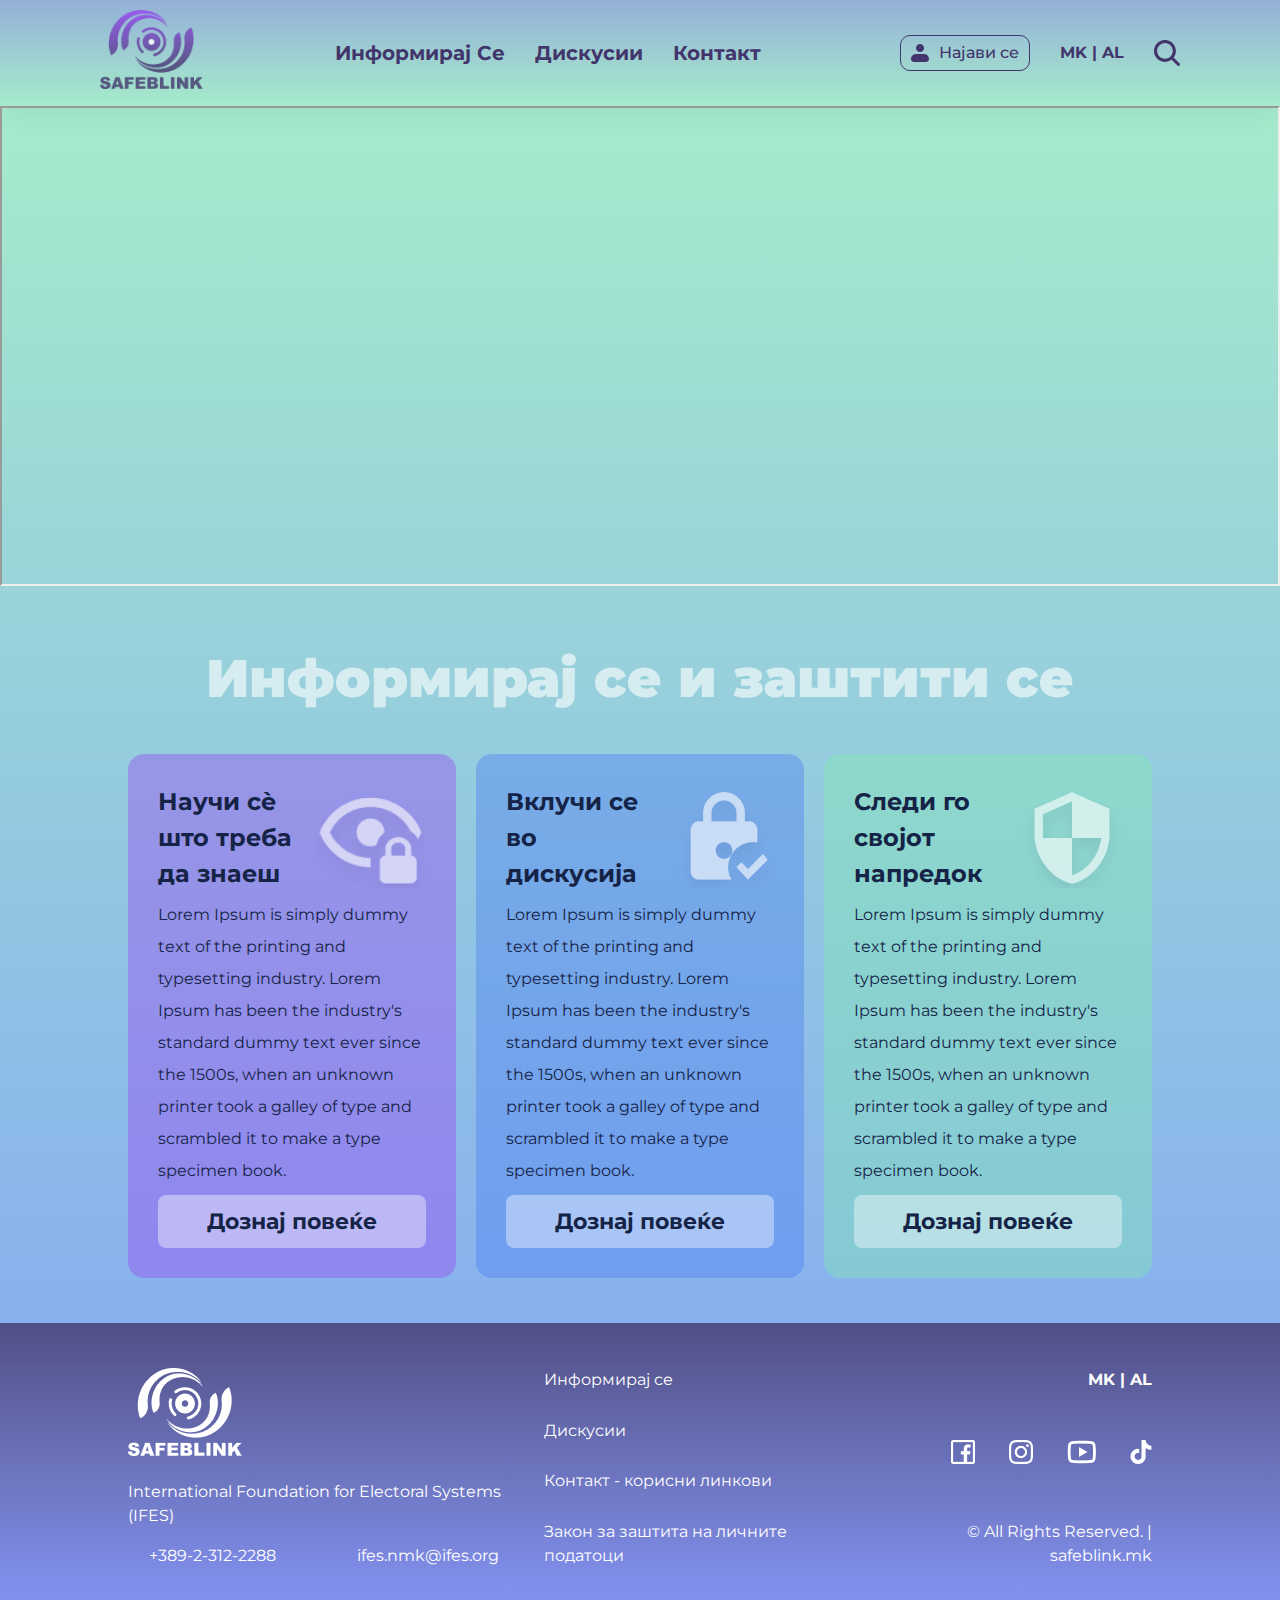
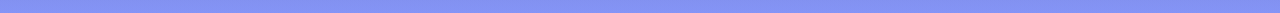
==== commit 92fa0c12: "added a modal background and updated readme" ====
--- a/index.html
+++ b/index.html
@@ -170,7 +170,11 @@
             </div></a
           >
 
-          <div class="or"><span>или</span></div>
+          <div class="or">
+            <div class="line"></div>
+            <span>или</span>
+            <div class="line"></div>
+          </div>
 
           <form id="logInForm">
             <label for="usernameLogIn">Корисничко име</label>
@@ -204,8 +208,10 @@
         <div class="log-in-image">
           <img src="./img/Log-in-page-image.png" alt="Image" />
         </div>
-
-        <div class="sec-info-modal d-none" id="secInfoModal">
+      </div>
+
+      <div class="sec-info-modal-background d-none" id="secInfoModal">
+        <div class="sec-info-modal">
           <div class="sec-info-modal-content">
             <h2>Добредојде!</h2>
             <h4>Успешно пронајден профил</h4>
@@ -250,28 +256,30 @@
         <div class="content-cards"></div>
 
         <!-- MODAL -->
-        <div class="content-page-modal">
-          <div class="details-and-comments">
-            <div class="details"></div>
-
-            <div class="modal-video pc-hidden"></div>
-
-            <div class="comments">
-              <div class="new-comment">
-                <form id="modalComment">
-                  <input
-                    id="newModalComment"
-                    type="text"
-                    placeholder="Остави коментар..."
-                  />
-                  <span id="modalUser" class="d-flex aic"></span>
-                </form>
-              </div>
-              <div class="all-comments"></div>
-            </div>
-          </div>
-
-          <div class="modal-video tablet-mobile-hidden"></div>
+        <div class="modal-background" id="modalBackgorund">
+          <div class="content-page-modal">
+            <div class="details-and-comments">
+              <div class="details"></div>
+
+              <div class="modal-video pc-hidden"></div>
+
+              <div class="comments">
+                <div class="new-comment">
+                  <form id="modalComment">
+                    <input
+                      id="newModalComment"
+                      type="text"
+                      placeholder="Остави коментар..."
+                    />
+                    <span id="modalUser" class="d-flex aic"></span>
+                  </form>
+                </div>
+                <div class="all-comments"></div>
+              </div>
+            </div>
+
+            <div class="modal-video tablet-mobile-hidden"></div>
+          </div>
         </div>
       </div>
     </section>
@@ -288,7 +296,7 @@
                   type="text"
                   placeholder="Сподели искуство..."
                 />
-                <span id="discUsername">John Doe</span>
+                <span id="discUsername"></span>
               </form>
             </div>
 
@@ -315,8 +323,8 @@
                           ><img src="./img/Rectangle 562.png" alt="Image"
                         /></a>
                       </div>
-                      John Doe</span
-                    ><span class="d-flex aic">Date</span>
+                      Име Презиме</span
+                    ><span class="d-flex aic">00/00/00, 00:00</span>
                   </div>
                   <form>
                     <input type="text" placeholder="Напиши коментар..." />
@@ -343,8 +351,8 @@
                           ><img src="./img/Rectangle 562.png" alt="Image"
                         /></a>
                       </div>
-                      John Doe</span
-                    ><span class="d-flex aic">Date</span>
+                      Име Презиме</span
+                    ><span class="d-flex aic">00/00/00, 00:00</span>
                   </div>
                   <form>
                     <input type="text" placeholder="Напиши коментар..." />
@@ -373,8 +381,8 @@
                           ><img src="./img/Rectangle 562.png" alt="Image"
                         /></a>
                       </div>
-                      John Doe</span
-                    ><span class="d-flex aic">Date</span>
+                      Име Презиме</span
+                    ><span class="d-flex aic">00/00/00, 00:00</span>
                   </div>
                   <form>
                     <input type="text" placeholder="Напиши коментар..." />
@@ -403,8 +411,8 @@
                           ><img src="./img/Rectangle 562.png" alt="Image"
                         /></a>
                       </div>
-                      John Doe</span
-                    ><span class="d-flex aic">Date</span>
+                      Име Презиме</span
+                    ><span class="d-flex aic">00/00/00, 00:00</span>
                   </div>
                   <form>
                     <input type="text" placeholder="Напиши коментар..." />
@@ -433,8 +441,8 @@
                           ><img src="./img/Rectangle 562.png" alt="Image"
                         /></a>
                       </div>
-                      John Doe</span
-                    ><span class="d-flex aic">Date</span>
+                      Име Презиме</span
+                    ><span class="d-flex aic">00/00/00, 00:00</span>
                   </div>
                   <form>
                     <input type="text" placeholder="Напиши коментар..." />
@@ -467,8 +475,8 @@
                           ><img src="./img/Rectangle 562.png" alt="Image"
                         /></a>
                       </div>
-                      John Doe</span
-                    ><span class="d-flex aic">Date</span>
+                      Име Презиме</span
+                    ><span class="d-flex aic">00/00/00, 00:00</span>
                   </div>
                   <form>
                     <input type="text" placeholder="Напиши коментар..." />
@@ -501,8 +509,8 @@
                           ><img src="./img/Rectangle 562.png" alt="Image"
                         /></a>
                       </div>
-                      John Doe</span
-                    ><span class="d-flex aic">Date</span>
+                      Име Презиме</span
+                    ><span class="d-flex aic">00/00/00, 00:00</span>
                   </div>
                   <form>
                     <input type="text" placeholder="Напиши коментар..." />
@@ -529,8 +537,8 @@
                           ><img src="./img/Rectangle 562.png" alt="Image"
                         /></a>
                       </div>
-                      John Doe</span
-                    ><span class="d-flex aic">Date</span>
+                      Име Презиме</span
+                    ><span class="d-flex aic">00/00/00, 00:00</span>
                   </div>
                   <form>
                     <input type="text" placeholder="Напиши коментар..." />
@@ -563,8 +571,8 @@
                           ><img src="./img/Rectangle 562.png" alt="Image"
                         /></a>
                       </div>
-                      John Doe</span
-                    ><span class="d-flex aic">Date</span>
+                      Име Презиме</span
+                    ><span class="d-flex aic">00/00/00, 00:00</span>
                   </div>
                   <form>
                     <input type="text" placeholder="Напиши коментар..." />
@@ -699,7 +707,7 @@
                       <button class="profile-editing" id="editEmailConfirm">
                         <i class="fa-solid fa-check fa-xl lime-green"></i>
                       </button>
-                      <button class="profile-editing" id="editEmailCancel">
+                      <button class="profile-editing marr" id="editEmailCancel">
                         <i class="fa-solid fa-xmark fa-xl red"></i>
                       </button>
                     </div>
@@ -740,7 +748,10 @@
                       <button class="profile-editing" id="editBirthDateConfirm">
                         <i class="fa-solid fa-check fa-xl lime-green"></i>
                       </button>
-                      <button class="profile-editing" id="editBirthDateCancel">
+                      <button
+                        class="profile-editing marr"
+                        id="editBirthDateCancel"
+                      >
                         <i class="fa-solid fa-xmark fa-xl red"></i>
                       </button>
                     </div>
@@ -811,7 +822,7 @@
             </p>
           </div>
           <div class="inner font-awesome-icons-outer">
-            <div class="font-awesome-icons-inner">
+            <div class="font-awesome-icons-inner margin-right">
               <i class="fa-solid fa-phone"></i>
               <p>+389-2-312-2288</p>
             </div>
--- a/css/main.css
+++ b/css/main.css
@@ -98,7 +98,6 @@
   border: 1px solid rgba(255, 255, 255, 0.7);
   border-radius: 24px;
   background: linear-gradient(180deg, rgba(255, 255, 255, 0.8) 0%, rgba(255, 255, 255, 0) 100%);
-  box-shadow: 0px 8px 16px 0px rgba(66, 53, 107, 0.1);
   padding: 0.46875rem 0.9375rem;
   color: rgb(66, 53, 107);
   font-weight: 500;
@@ -119,6 +118,7 @@
   background: linear-gradient(rgba(131, 234, 177, 0.7), rgba(75, 124, 243, 0.7));
   color: rgb(21, 35, 71);
   font-size: clamp(1rem, 0.938vw, 1.25rem);
+  position: relative;
 }
 
 .pc-hidden {
@@ -385,7 +385,7 @@
   width: 100%;
   border-radius: 16px;
   padding: 1.40625rem 0;
-  z-index: 998;
+  z-index: 997;
   display: none;
 }
 @media (max-width: 425px) {
@@ -462,6 +462,11 @@
   padding: 1.875rem 0;
   line-height: 32px;
 }
+@media (max-width: 1680px) {
+  .sec-info .sec-info-cards .sec-info-card .details {
+    padding: 0.46875rem 0;
+  }
+}
 .purple {
   background: rgba(153, 70, 243, 0.4);
 }
@@ -541,6 +546,11 @@
     justify-content: center;
   }
 }
+@media (max-width: 425px) {
+  footer .footer-inner .font-awesome-icons-outer {
+    justify-content: space-between;
+  }
+}
 footer .footer-inner .font-awesome-icons-outer .font-awesome-icons-inner {
   display: flex;
   align-items: center;
@@ -551,8 +561,13 @@
 footer .footer-inner .font-awesome-icons-outer .font-awesome-icons-inner p {
   margin: 0;
 }
-footer .footer-inner .font-awesome-icons-outer .margin-left {
-  margin-left: 3.75rem;
+footer .footer-inner .font-awesome-icons-outer .margin-right {
+  margin-right: 3.75rem;
+}
+@media (max-width: 425px) {
+  footer .footer-inner .font-awesome-icons-outer .margin-right {
+    margin-right: 0;
+  }
 }
 footer .footer-inner .margin-top {
   margin-top: 16px;
@@ -637,22 +652,40 @@
   justify-content: space-between;
 }
 .log-in-page .or {
-  width: 100%;
-  text-align: center;
-  border-bottom: 1px solid #000;
-  line-height: 0.1em;
-  margin: 10px 0 20px;
+  display: flex;
+  align-items: center;
+  justify-content: space-between;
+  margin: 1.875rem 0;
 }
 .log-in-page .or span {
   background-color: transparent;
   padding: 0 10px;
+  color: rgb(255, 255, 255);
+  font-weight: 700;
+}
+.log-in-page .line {
+  width: 42%;
+  text-align: center;
+  border: 1px solid rgb(118, 79, 240);
+  border-radius: 16px;
+  line-height: 0.1em;
 }
 .log-in-page .button-form {
   margin-top: 1.875rem;
 }
 
+.sec-info-modal-background {
+  z-index: 998;
+  position: absolute;
+  top: 0;
+  width: 100%;
+  height: 100%;
+  background-image: linear-gradient(rgba(0, 0, 0, 0.5), rgba(0, 0, 0, 0.5));
+}
+
 .sec-info-modal {
   padding: 15rem 0;
+  display: grid;
   align-content: center;
   background: linear-gradient(180deg, rgba(153, 70, 243, 0.8) 0%, rgba(66, 53, 107, 0.8) 100%);
   box-shadow: 0px 8px 16px 0px rgba(66, 53, 107, 0.1);
@@ -691,8 +724,10 @@
   margin: 0;
   margin-bottom: 3.75rem;
 }
-.content-page {
-  position: relative;
+@media (max-width: 768px) {
+  .sec-info-modal h4 {
+    margin-bottom: 1.875rem;
+  }
 }
 .content-page .type-of-content-container {
   display: flex;
@@ -753,6 +788,8 @@
 }
 .content-page .content-filters {
   display: flex;
+  text-wrap: nowrap;
+  justify-content: center;
   padding-top: 2.8125rem;
   -ms-overflow-style: none; /* for Internet Explorer, Edge */
   scrollbar-width: none; /* for Firefox */
@@ -761,6 +798,7 @@
   .content-page .content-filters {
     width: 100%;
     overflow-x: scroll;
+    justify-content: start;
   }
 }
 .content-page .content-filters::-webkit-scrollbar {
@@ -834,6 +872,16 @@
 .content-page .content-cards .content-card .card-content .card-date {
   opacity: 0.5;
   margin-top: 0.75rem;
+}
+.content-page .modal-background {
+  position: absolute;
+  top: 0;
+  bottom: 0;
+  left: 0;
+  right: 0;
+  background-image: linear-gradient(rgba(0, 0, 0, 0.5), rgba(0, 0, 0, 0.5));
+  z-index: 998;
+  display: none;
 }
 .content-page .content-page-modal {
   height: 90vh;
@@ -854,12 +902,17 @@
 }
 @media (max-width: 768px) {
   .content-page .content-page-modal {
-    width: 99%;
+    width: 80%;
     height: 90vh;
     overflow-y: scroll;
     left: 50%;
     top: 1rem;
     transform: translate(-50%, 0%);
+  }
+}
+@media (max-width: 425px) {
+  .content-page .content-page-modal {
+    width: 99%;
   }
 }
 .content-page .content-page-modal::-webkit-scrollbar {
@@ -1390,4 +1443,8 @@
 
 .d-grid {
   display: grid;
+}
+
+.marr {
+  margin-right: 0.46875rem;
 }/*# sourceMappingURL=main.css.map */